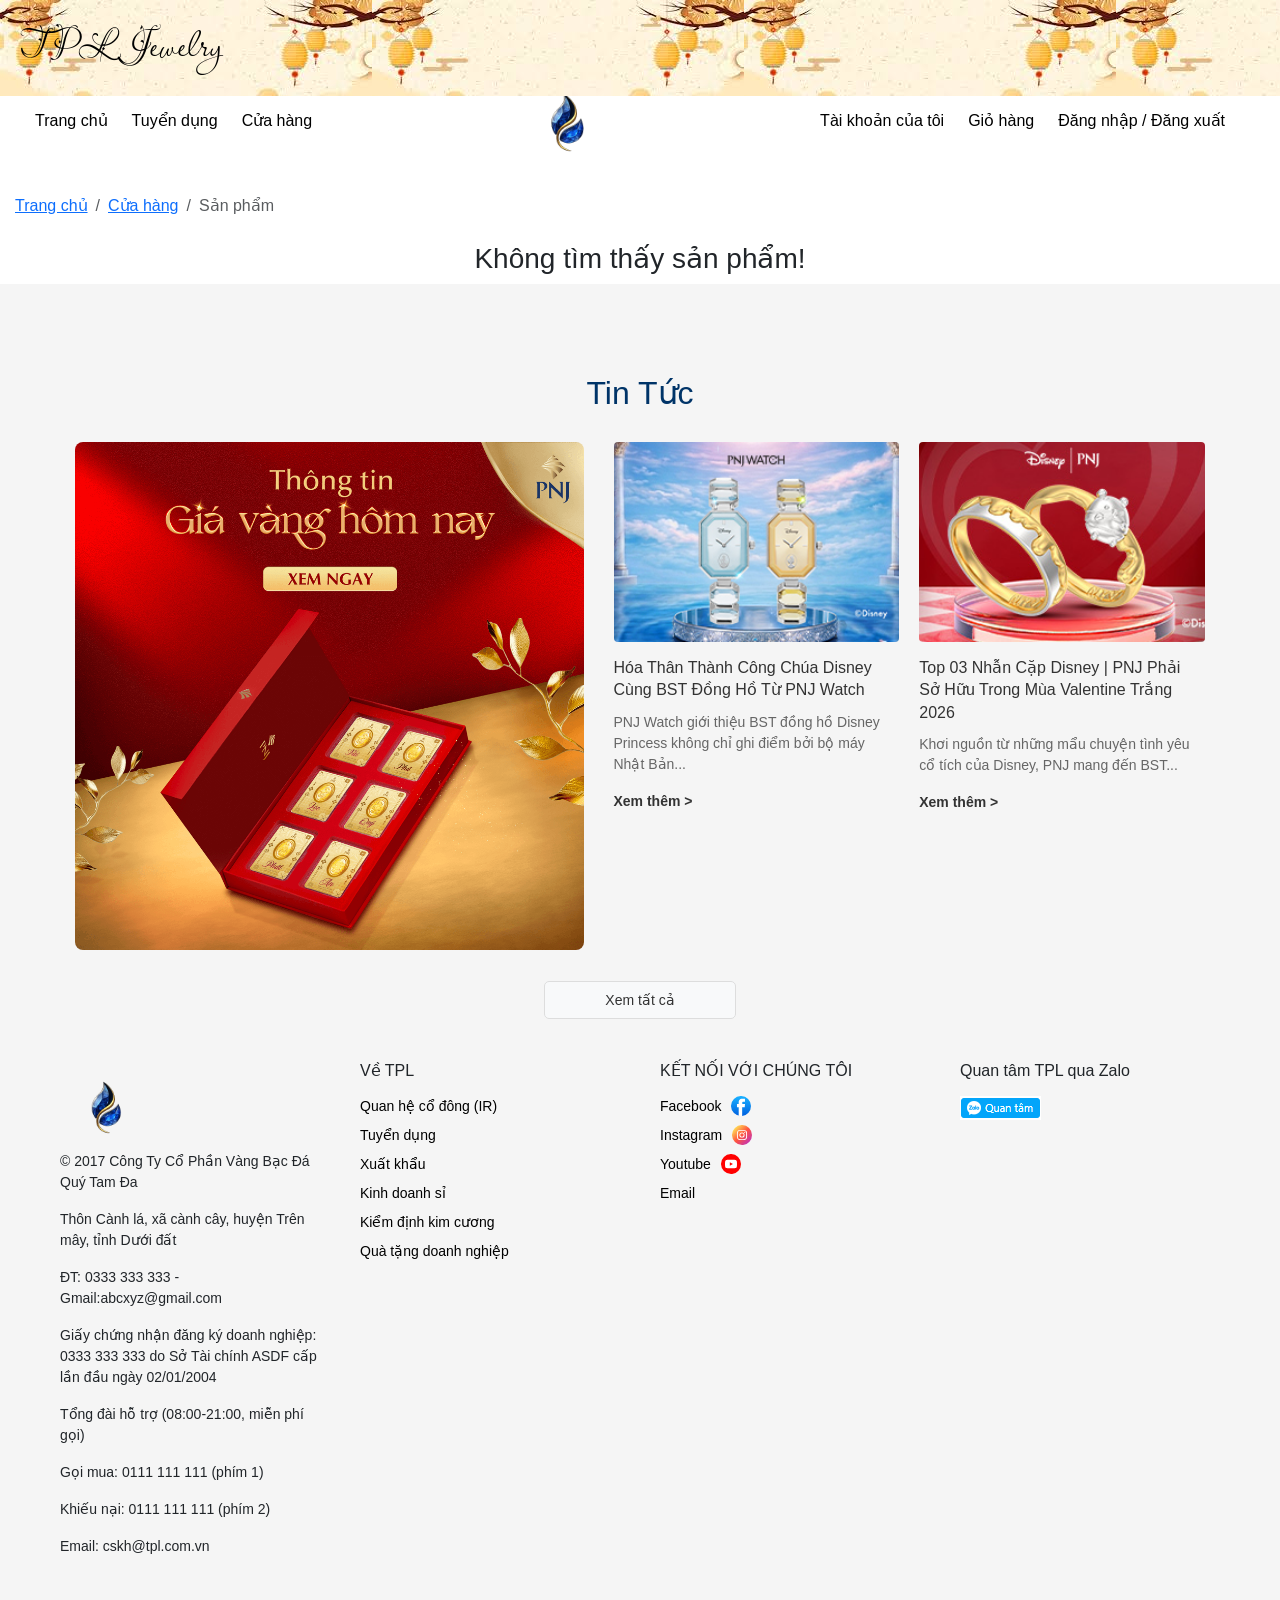
==== chitietsp.html @ d0771698 "update" ====
<!doctype html>
<html>
  <head>
    <title>Trang sức đá quý</title>

    <link rel="preconnect" href="https://fonts.googleapis.com" />
    <link rel="preconnect" href="https://fonts.gstatic.com" crossorigin />

    <link
      href="https://fonts.googleapis.com/css2?family=Inconsolata:wght@200..900&family=Lavishly+Yours&display=swap"
      rel="stylesheet"
    />

    <link
      rel="stylesheet"
      href="https://cdn.jsdelivr.net/npm/swiper@11/swiper-bundle.min.css"
    />

    <script src="https://cdn.jsdelivr.net/npm/swiper@11/swiper-bundle.min.js"></script>

    <!-- BOOTSTRAP CSS -->
    <link
      href="https://cdn.jsdelivr.net/npm/bootstrap@5.3.2/dist/css/bootstrap.min.css"
      rel="stylesheet"
    />

    <link rel="stylesheet" href="assets/css/style.css" />
    <link rel="stylesheet" href="assets/css/poducts-list.css" />
  </head>

  <body>
    <div class="hd_bg">
      <h1>TPL Jewelry</h1>
    </div>
    <div class="container">
      <nav class="mn_bar">
        <div class="mn_bar1">
          <a href="index.html">Trang chủ</a>
          <a href="tuyenDung.html">Tuyển dụng</a>
          <a href="cuaHang.html">Cửa hàng</a>
        </div>
        <div class="logo">
          <a href="index.html">
            <img src="images/logo.png" alt="TPL Jewelry" />
          </a>
        </div>
        <div class="mn_bar2">
          <a href="page/myAccount">Tài khoản của tôi</a>
          <a href="gioHang">Giỏ hàng</a>
          <a href="login_logout">Đăng nhập / Đăng xuất</a>
        </div>
      </nav>
    </div>
    <div class="container mt-5">
      <nav aria-label="breadcrumb">
        <ol class="breadcrumb">
          <li class="breadcrumb-item"><a href="index.html">Trang chủ</a></li>
          <li class="breadcrumb-item"><a href="cuaHang.html">Cửa hàng</a></li>
          <li class="breadcrumb-item active" id="breadcrumb-name">Sản phẩm</li>
        </ol>
      </nav>

      <div class="row mt-4" id="product-detail"></div>
    </div>

    <script src="assets/js/data.js"></script>
    <script src="assets/js/detail.js"></script>

    <div class="site-footer">
      <section class="news-section">
        <h2 class="news-title">Tin tức</h2>

        <div class="news-container">
          <div class="news-featured">
            <div class="featured-card">
              <img
                src="images/news/thong-tin-gia-vang.png"
                alt="Thông tin giá vàng"
              />
            </div>
          </div>

          <div class="news-list">
            <div class="news-item">
              <img
                src="images/news/thumbnail2-hoa-than-thanh-cong-chua-disney-cung-bst-dong-ho-tu-pnj-watch.jpg"
                alt="Disney Watch"
              />
              <div class="news-content">
                <h4>
                  Hóa Thân Thành Công Chúa Disney Cùng BST Đồng Hồ Từ PNJ Watch
                </h4>
                <p>
                  PNJ Watch giới thiệu BST đồng hồ Disney Princess không chỉ ghi
                  điểm bởi bộ máy Nhật Bản...
                </p>
                <a href="#" class="read-more">Xem thêm &gt;</a>
              </div>
            </div>

            <div class="news-item">
              <img
                src="images/news/thumbnail2-top-03-nhan-cap-disney-pnj-phai-so-huu-trong-mua-valentine-trang-2026.jpg"
                alt="Valentine Rings"
              />
              <div class="news-content">
                <h4>
                  Top 03 Nhẫn Cặp Disney | PNJ Phải Sở Hữu Trong Mùa Valentine
                  Trắng 2026
                </h4>
                <p>
                  Khơi nguồn từ những mẩu chuyện tình yêu cổ tích của Disney,
                  PNJ mang đến BST...
                </p>
                <a href="#" class="read-more">Xem thêm &gt;</a>
              </div>
            </div>
          </div>
        </div>

        <div class="view-all-container">
          <a href="#" class="btn-view-all">Xem tất cả</a>
        </div>
      </section>
      <div class="footer-container">
        <div class="footer-col">
          <img src="images/logo.png" style="width: 90px" alt="TPL_logo" />

          <p>© 2017 Công Ty Cổ Phần Vàng Bạc Đá Quý Tam Đa</p>
          <p>Thôn Cành lá, xã cành cây, huyện Trên mây, tỉnh Dưới đất</p>
          <p>ĐT: 0333 333 333 - Gmail:abcxyz@gmail.com</p>
          <p>
            Giấy chứng nhận đăng ký doanh nghiệp: 0333 333 333 do Sở Tài chính
            ASDF cấp lần đầu ngày 02/01/2004
          </p>

          <p>Tổng đài hỗ trợ (08:00-21:00, miễn phí gọi)</p>
          <p>Gọi mua: 0111 111 111 (phím 1)</p>
          <p>Khiếu nại: 0111 111 111 (phím 2)</p>
          <p>Email: cskh@tpl.com.vn</p>
        </div>
        <div class="footer-col">
          <h3>Về TPL</h3>
          <ul>
            <li><a href="#">Quan hệ cổ đông (IR)</a></li>
            <li><a href="#">Tuyển dụng</a></li>
            <li><a href="#">Xuất khẩu</a></li>
            <li><a href="#">Kinh doanh sỉ</a></li>
            <li><a href="#">Kiểm định kim cương</a></li>
            <li><a href="#">Quà tặng doanh nghiệp</a></li>
          </ul>
        </div>
        <div class="footer-col">
          <h3>KẾT NỐI VỚI CHÚNG TÔI</h3>
          <li>
            <ul class="li_mxh">
              <a href="https://facebook.com" target="_blank">Facebook</a>
              <img src="images/logoMXH/facebook.svg" height="20px" alt="" />
            </ul>
            <ul class="li_mxh">
              <a href="https://instagram.com" target="_blank">Instagram</a>
              <img src="images/logoMXH/instagram.svg" height="20px" alt="" />
            </ul>
            <ul class="li_mxh">
              <a href="https://youtube.com" target="_blank">Youtube</a>
              <img src="images/logoMXH/youtube.svg" height="20px" alt="" />
            </ul>
            <ul class="li_mxh">
              <a href="https://gmail.com" target="_blank">Email</a>
            </ul>
          </li>
        </div>
        <div class="footer-col">
          <h3>Quan tâm TPL qua Zalo</h3>
          <a href="https://id.zalo.me" target="_blank">
            <img src="images/logoMXH/zalo.png" alt="Liên hệ qua Zalo" />
          </a>
        </div>
      </div>
    </div>
    <script src="https://cdn.jsdelivr.net/npm/bootstrap@5.3.2/dist/js/bootstrap.bundle.min.js"></script>

    <script src="assets/js/data.js"></script>

    <script src="assets/js/store.js"></script>
    <script type="text/javascript" src="assets/js/home.js"></script>
  </body>
</html>
---- assets/css/style.css ----
@import url("header.css");
@import url("body.css");
@import url("reset.css");
@import url("hero.css");
@import url("footer.css");
@import url("button.css");
@import url("content.css");
@import url("news.css");
---- assets/css/poducts-list.css ----
#product-list {
  padding: 20px 0;
}

.the {
  transition:
    transform 0.3s ease,
    box-shadow 0.3s ease;
  border-radius: 10px;
  overflow: hidden;
  background: #fff;
  cursor: pointer;
}

.the:hover {
  transform: translateY(-5px); /* Bay lên nhẹ khi di chuột vào */
  box-shadow: 0 10px 20px rgba(0, 0, 0, 0.12) !important;
}

/* Hình ảnh sản phẩm */
.the img {
  transition: transform 0.5s ease;
  object-fit: contain;
  height: 200px;
}

.the:hover img {
  transform: scale(1.05);
}

.tenTrangSuc {
  font-size: 0.95rem;
  color: #333;
  height: 45px;
  overflow: hidden;
  display: -webkit-box;
  -webkit-line-clamp: 2;
  -webkit-box-orient: vertical;
  margin-bottom: 10px;
}

.giaTrangSuc {
  font-size: 1.1rem;
  color: #d4af37 !important;
  font-weight: 700;
}

.btn-outline-warning {
  border-color: #d4af37;
  color: #d4af37;
  text-transform: uppercase;
  font-weight: 600;
  font-size: 0.8rem;
  transition: all 0.3s;
}

.btn-outline-warning:hover {
  background-color: #d4af37;
  border-color: #d4af37;
  color: #fff;
}

/* Bộ lọc (Filter) */
.form-select {
  border: 1px solid #d4af37;
  color: #333;
}

.form-select:focus {
  box-shadow: 0 0 0 0.25rem rgba(212, 175, 55, 0.25);
  border-color: #d4af37;
}
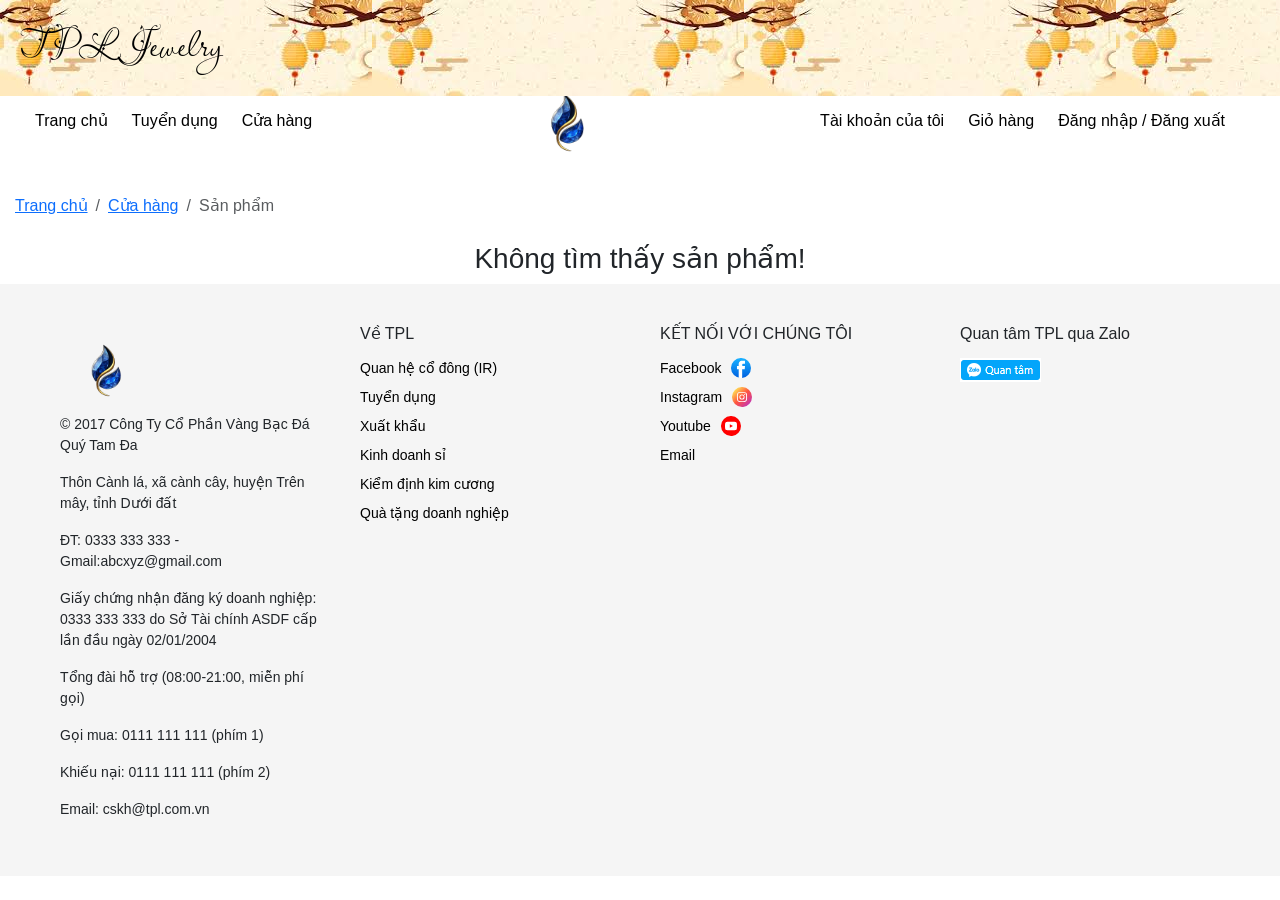
==== commit 5ce69256: "update" ====
--- a/chitietsp.html
+++ b/chitietsp.html
@@ -67,61 +67,6 @@
     <script src="assets/js/detail.js"></script>
 
     <div class="site-footer">
-      <section class="news-section">
-        <h2 class="news-title">Tin tức</h2>
-
-        <div class="news-container">
-          <div class="news-featured">
-            <div class="featured-card">
-              <img
-                src="images/news/thong-tin-gia-vang.png"
-                alt="Thông tin giá vàng"
-              />
-            </div>
-          </div>
-
-          <div class="news-list">
-            <div class="news-item">
-              <img
-                src="images/news/thumbnail2-hoa-than-thanh-cong-chua-disney-cung-bst-dong-ho-tu-pnj-watch.jpg"
-                alt="Disney Watch"
-              />
-              <div class="news-content">
-                <h4>
-                  Hóa Thân Thành Công Chúa Disney Cùng BST Đồng Hồ Từ PNJ Watch
-                </h4>
-                <p>
-                  PNJ Watch giới thiệu BST đồng hồ Disney Princess không chỉ ghi
-                  điểm bởi bộ máy Nhật Bản...
-                </p>
-                <a href="#" class="read-more">Xem thêm &gt;</a>
-              </div>
-            </div>
-
-            <div class="news-item">
-              <img
-                src="images/news/thumbnail2-top-03-nhan-cap-disney-pnj-phai-so-huu-trong-mua-valentine-trang-2026.jpg"
-                alt="Valentine Rings"
-              />
-              <div class="news-content">
-                <h4>
-                  Top 03 Nhẫn Cặp Disney | PNJ Phải Sở Hữu Trong Mùa Valentine
-                  Trắng 2026
-                </h4>
-                <p>
-                  Khơi nguồn từ những mẩu chuyện tình yêu cổ tích của Disney,
-                  PNJ mang đến BST...
-                </p>
-                <a href="#" class="read-more">Xem thêm &gt;</a>
-              </div>
-            </div>
-          </div>
-        </div>
-
-        <div class="view-all-container">
-          <a href="#" class="btn-view-all">Xem tất cả</a>
-        </div>
-      </section>
       <div class="footer-container">
         <div class="footer-col">
           <img src="images/logo.png" style="width: 90px" alt="TPL_logo" />
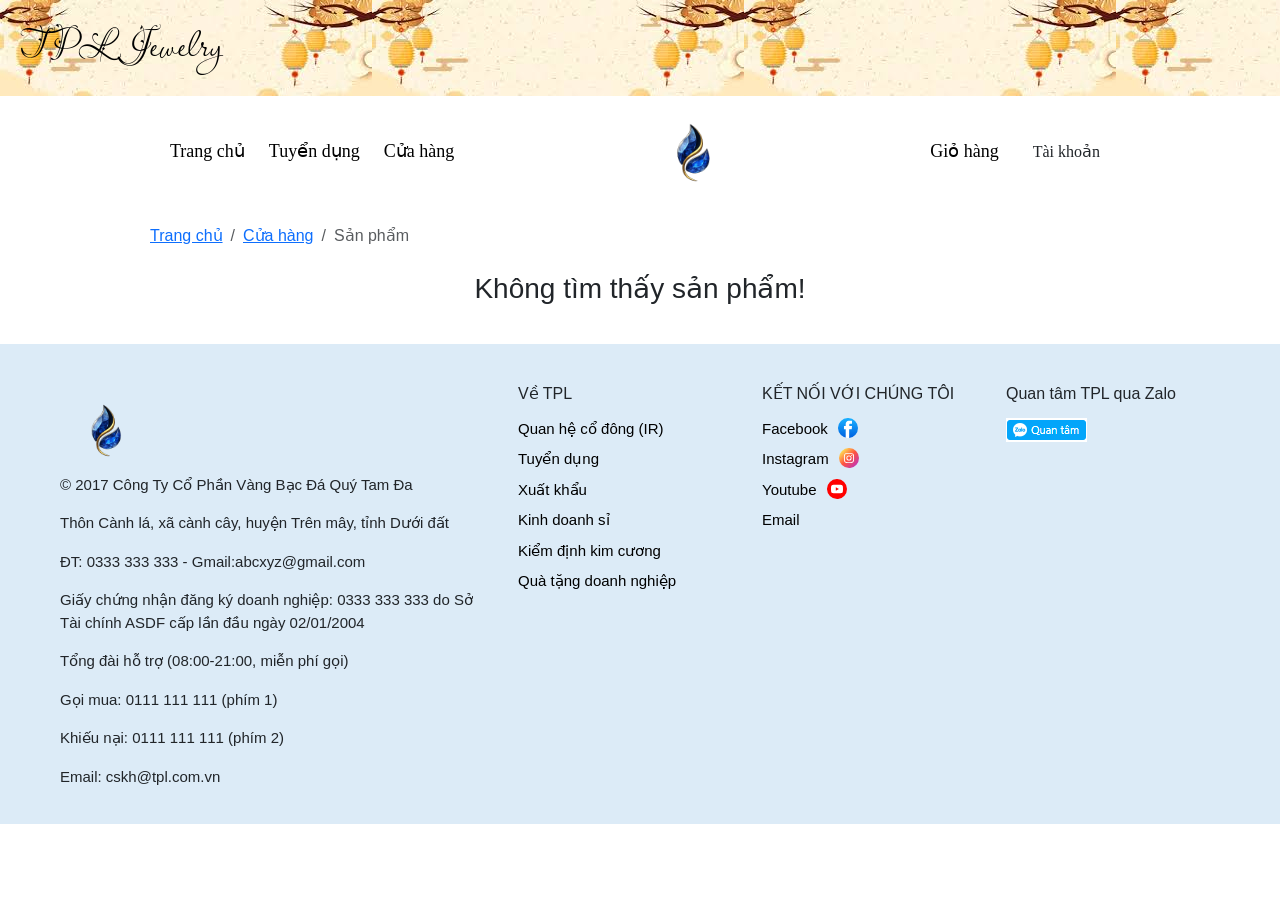
==== commit dd7ea08e: "update" ====
--- a/chitietsp.html
+++ b/chitietsp.html
@@ -45,9 +45,22 @@
           </a>
         </div>
         <div class="mn_bar2">
-          <a href="page/myAccount">Tài khoản của tôi</a>
-          <a href="gioHang">Giỏ hàng</a>
-          <a href="login_logout">Đăng nhập / Đăng xuất</a>
+          <a href="gioHang.html">Giỏ hàng</a>
+          <div class="account-menu">
+            <span id="account-title" class="account-btn">Tài khoản</span>
+            <span
+              id="userInfo"
+              style="display: none; color: #d4af37; font-weight: bold"
+            ></span>
+
+            <div class="account-dropdown">
+              <a href="login.php" id="loginLink">Đăng nhập</a>
+              <a href="register.php" id="registerLink">Đăng ký</a>
+              <a href="logout.php" id="logoutLink" style="display: none"
+                >Đăng xuất</a
+              >
+            </div>
+          </div>
         </div>
       </nav>
     </div>
